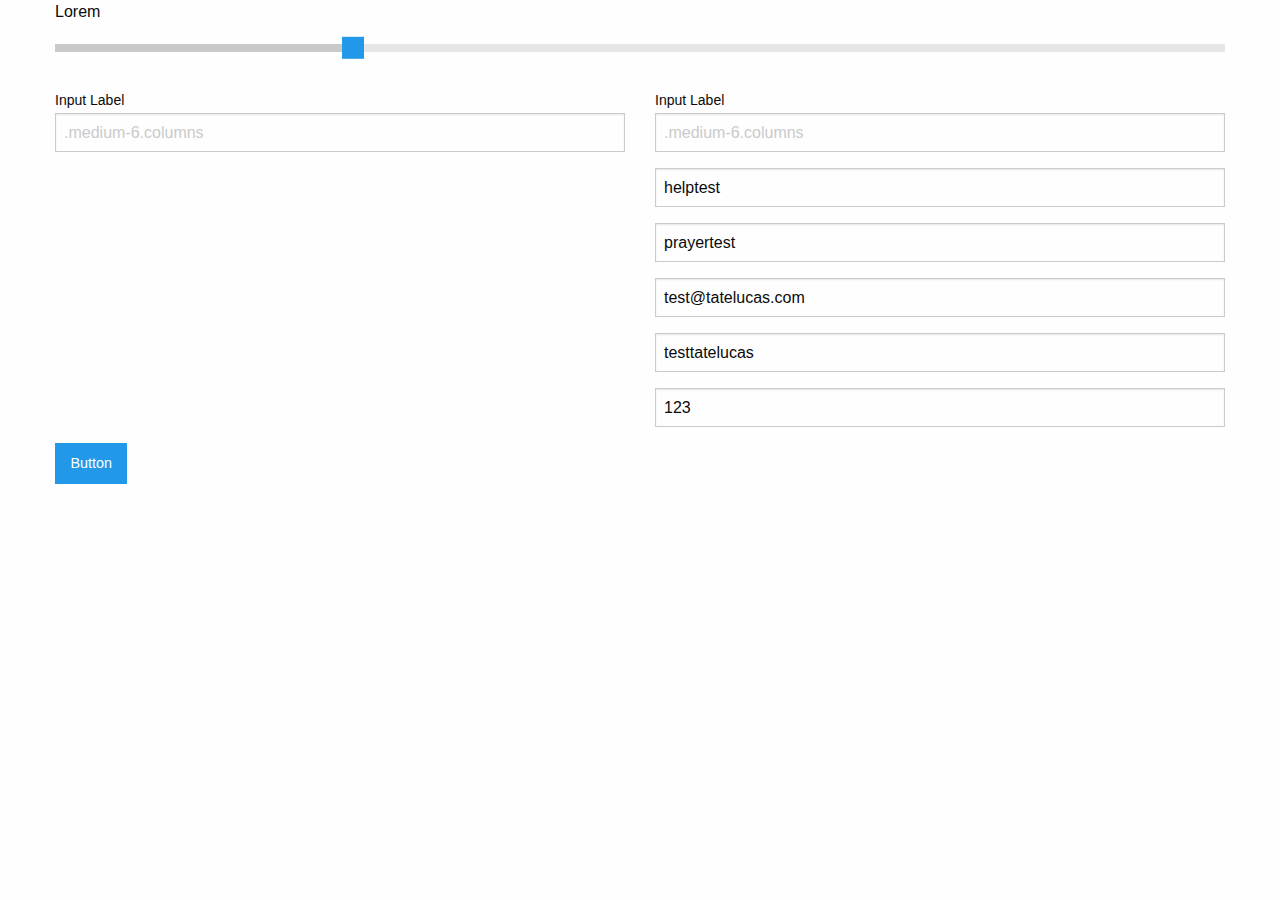
==== index.html @ 90901802 "init commit" ====
<!doctype html>
<html class="no-js" lang="en" dir="ltr">
  <head>
    <meta charset="utf-8">
    <meta http-equiv="x-ua-compatible" content="ie=edge">
    <meta name="viewport" content="width=device-width, initial-scale=1.0">
    <title>Foundation for Sites</title>
    <link rel="stylesheet" href="css/foundation.css">
    <link rel="stylesheet" href="css/app.css">
  </head>
  <body>

    <div class="row">
      <div class="large-12 columns">
        Lorem
        <div class="slider" data-slider data-initial-start="50" data-end="200">
            <span class="slider-handle"  data-slider-handle role="slider" tabindex="1"></span>
            <span class="slider-fill" data-slider-fill></span>
            <input type="hidden">
          </div>

          <form class="brave-form-submit">
            <div class="row">
              <div class="medium-6 columns">
                <label>Input Label
                  <input type="text" placeholder=".medium-6.columns">
                </label>
              </div>
              <div class="medium-6 columns">
                <label>Input Label
                  <input type="text" placeholder=".medium-6.columns">
                </label>
                  <input type="text" name="entry.944726760" id="brave-at-home-help" value="helptest" />
                  <input type="text" name="entry.822227415" id="brave-at-home-prayer" value="prayertest" />
                  <input type="text" name="entry.536674271" id="brave-at-home-email" value="test@tatelucas.com" />
                  <input type="text" name="entry.1518504969" id="brave-at-home-username" value="testtatelucas" />
                  <input type="text" name="entry.513917709" id="brave-at-home-userid" value="123" />
              </div>
            </div>

          </form>
            <button class="test button">Button</button>

      </div>
    </div>

    <script src="js/vendor/jquery.js"></script>
    <script src="js/vendor/what-input.js"></script>
    <script src="js/vendor/foundation.js"></script>
    <script src="js/app.js"></script>
  </body>
</html>
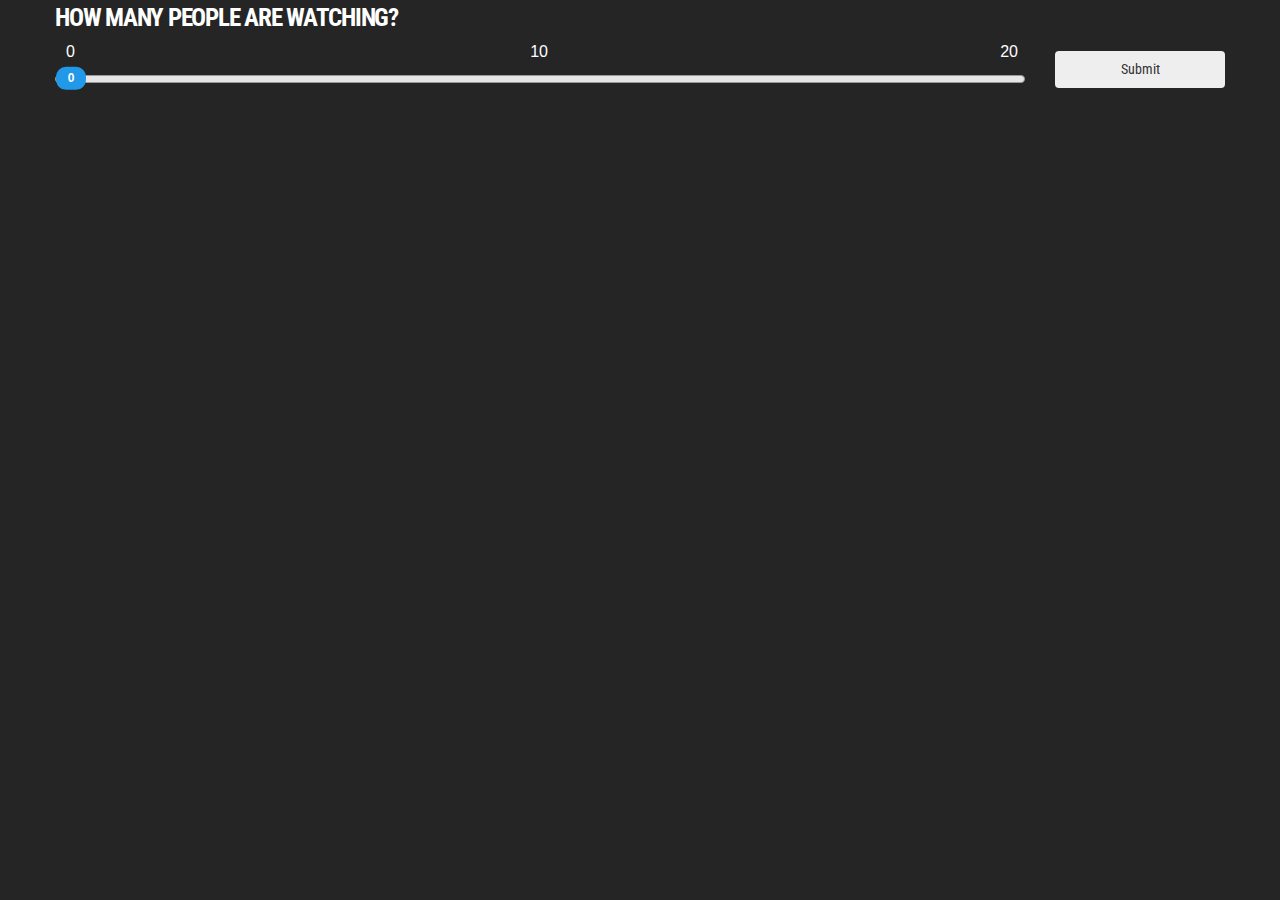
==== commit 85410e02: "updates" ====
--- a/index.html
+++ b/index.html
@@ -4,45 +4,35 @@
     <meta charset="utf-8">
     <meta http-equiv="x-ua-compatible" content="ie=edge">
     <meta name="viewport" content="width=device-width, initial-scale=1.0">
-    <title>Foundation for Sites</title>
+    <title>Crossroads Live</title>
     <link rel="stylesheet" href="css/foundation.css">
     <link rel="stylesheet" href="css/app.css">
+    <link href='//fonts.googleapis.com/css?family=Roboto+Condensed:400,700' rel='stylesheet' type='text/css'>
   </head>
   <body>
 
-    <div class="row">
-      <div class="large-12 columns">
-        Lorem
-        <div class="slider" data-slider data-initial-start="50" data-end="200">
-            <span class="slider-handle"  data-slider-handle role="slider" tabindex="1"></span>
-            <span class="slider-fill" data-slider-fill></span>
-            <input type="hidden">
+    <div class="row slider-container">
+      <div class="medium-12 columns">
+        <h4 class="strong">How many people are watching?</h4>
+        <div class="row">
+          <div class="medium-10 columns">
+            <div class="text-center">
+              <span class="slider-0">0</span>
+              <span class="slider-10">10</span>
+              <span class="slider-20">20</span>
+            </div><!--/text-center-->
+            <div class="slider" data-slider data-initial-start="0" data-end="20">
+              <span class="slider-handle"  data-slider-handle role="slider" tabindex="1"></span>
+              <span class="slider-fill" data-slider-fill></span>
+              <input type="hidden" id="slider-value">
+            </div><!--/slider-->
+          </div><!--/medium-10-->
+          <div class="medium-2 columns">
+            <input type="submit" class="jfk-button jfk-button-action button block" id="slider-submit" value="Submit">
           </div>
-
-          <form class="brave-form-submit">
-            <div class="row">
-              <div class="medium-6 columns">
-                <label>Input Label
-                  <input type="text" placeholder=".medium-6.columns">
-                </label>
-              </div>
-              <div class="medium-6 columns">
-                <label>Input Label
-                  <input type="text" placeholder=".medium-6.columns">
-                </label>
-                  <input type="text" name="entry.944726760" id="brave-at-home-help" value="helptest" />
-                  <input type="text" name="entry.822227415" id="brave-at-home-prayer" value="prayertest" />
-                  <input type="text" name="entry.536674271" id="brave-at-home-email" value="test@tatelucas.com" />
-                  <input type="text" name="entry.1518504969" id="brave-at-home-username" value="testtatelucas" />
-                  <input type="text" name="entry.513917709" id="brave-at-home-userid" value="123" />
-              </div>
-            </div>
-
-          </form>
-            <button class="test button">Button</button>
-
-      </div>
-    </div>
+        </div><!--/row-->
+      </div><!--/medium-12-->
+    </div><!--/row-->
 
     <script src="js/vendor/jquery.js"></script>
     <script src="js/vendor/what-input.js"></script>
--- a/css/app.css
+++ b/css/app.css
@@ -0,0 +1,72 @@
+body {
+  background: #252526;
+  color: #fff;
+}
+
+h1.strong, h2.strong, h3.strong, h4.strong, h5.strong, h6.strong {
+    font-family: "Roboto Condensed", "Helvetica Neue", Roboto, Helvetica, Arial, sans-serif;
+    font-weight: 700;
+    text-transform: uppercase;
+    letter-spacing: -.05em;
+}
+.button.block {
+    display: block;
+    width: 100%;
+}
+
+input[type="submit"], .button, .co-button {
+    background-color: #eeeeee;
+    border-radius: 4px;
+    -webkit-border-radius: 4px;
+    font-family: "Roboto Condensed", Helvetica, sans-serif;
+    font-style: normal;
+    font-weight: 400;
+    padding: 6px 14px;
+    line-height: 1.625;
+    color: #333333;
+}
+input[type="submit"]:hover, .button:hover, .co-button:hover {
+background-color: #d5d5d5;
+color: #333333;
+}
+
+  .slider-container h4 {
+    color: white;
+    margin-bottom: 5px; }
+  .slider-container .text-center {
+    text-align: center; }
+  .slider-container .slider-0 {
+    float: left;
+    padding-left: 11px; }
+  .slider-container .slider-10 {
+    margin: 0 auto;
+    padding-left: 3px; }
+  .slider-container .slider-20 {
+    float: right;
+    padding-right: 7px; }
+  .slider-container .slider {
+    margin-top: 11px;
+    margin-bottom: 1rem;
+    border: 1px solid #999;
+    border-radius: 5px; }
+    .slider-container .slider .slider-handle {
+      text-align: center;
+      line-height: 1.375rem;
+      top: .15rem;
+      border-radius: 10px;
+      width: 30px;
+      display: inline-block;
+      font-size: 12px;
+      font-weight: bold;
+    }
+    .slider-container .slider-fill {
+      -webkit-border-radius: 5px 0 0 5px;
+      border-radius: 5px 0 0 5px;
+      height: 6px;
+      background-color: #999;
+    }
+    .slider-container .slider .slider-active-segment {
+      border-radius: 3px; }
+  @media only screen and (min-width: 40.063em) {
+    .slider-container .button {
+      margin-top: 11px; } }
